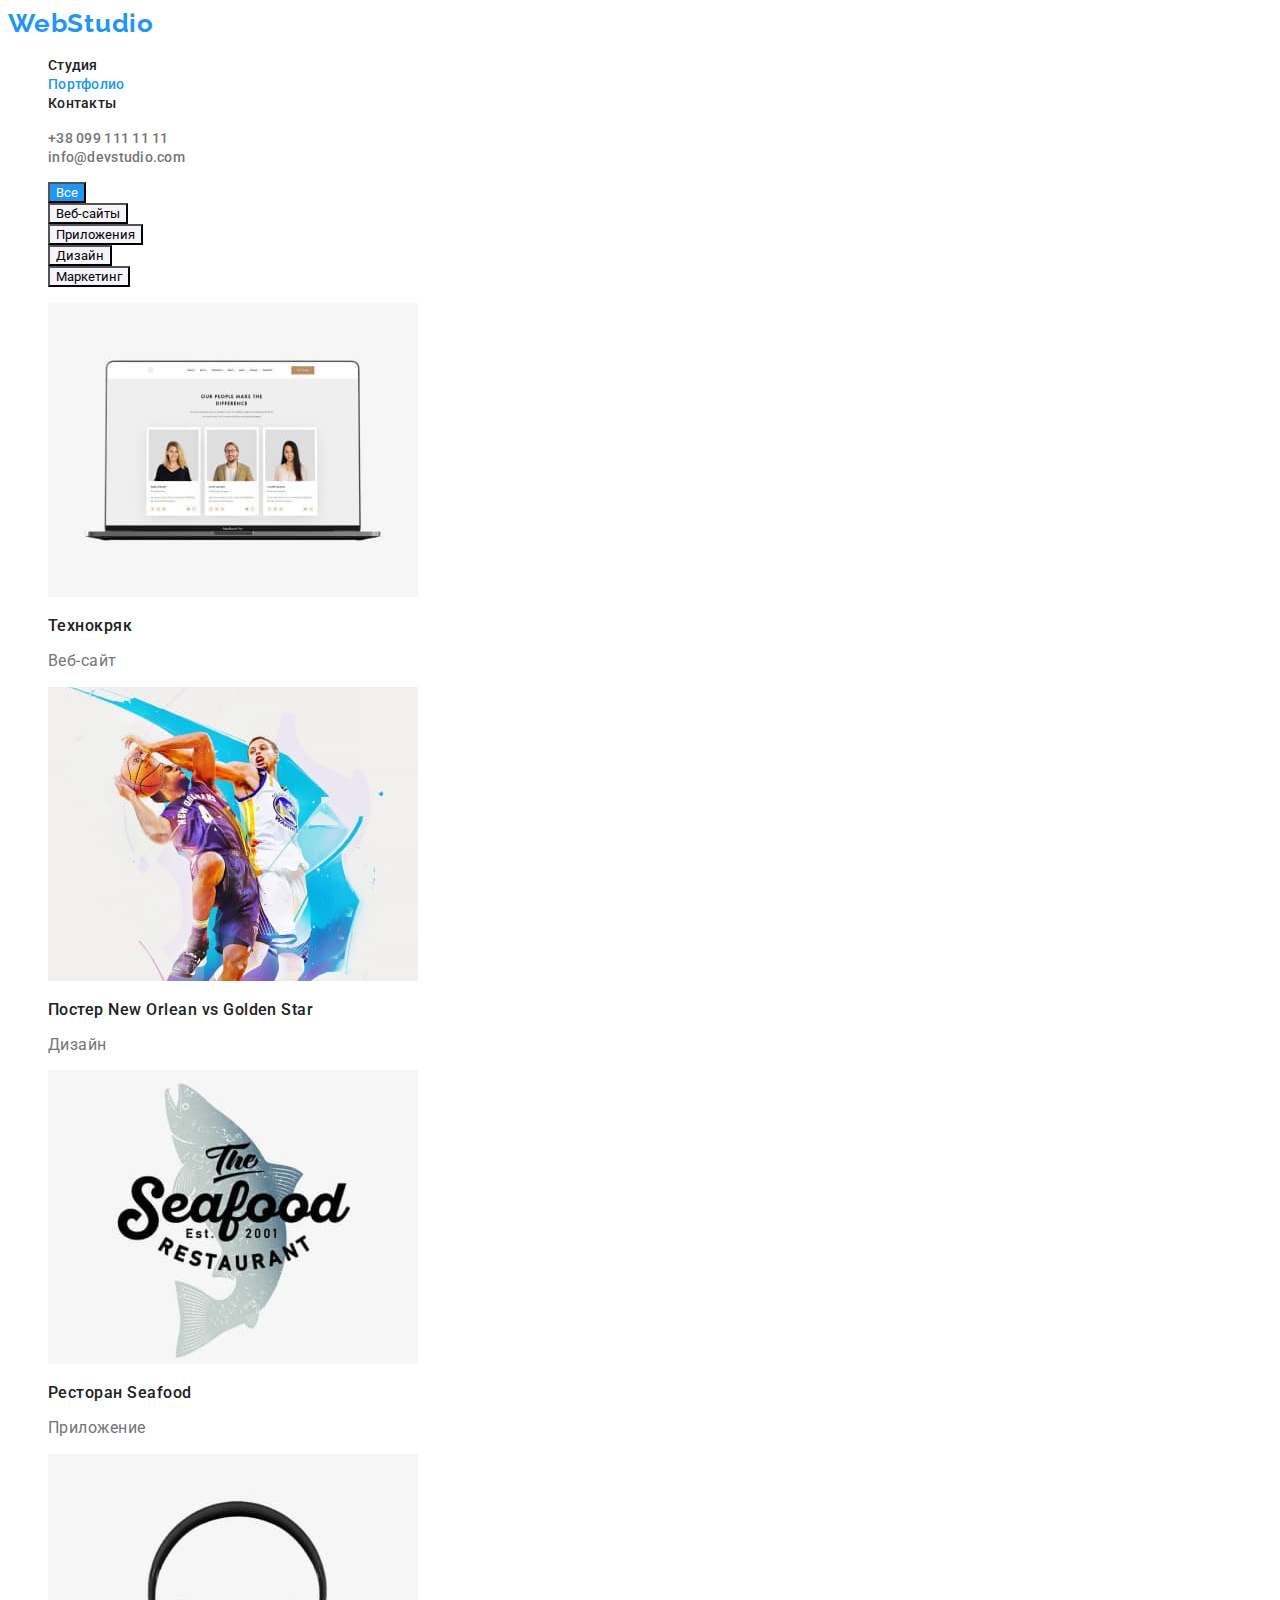
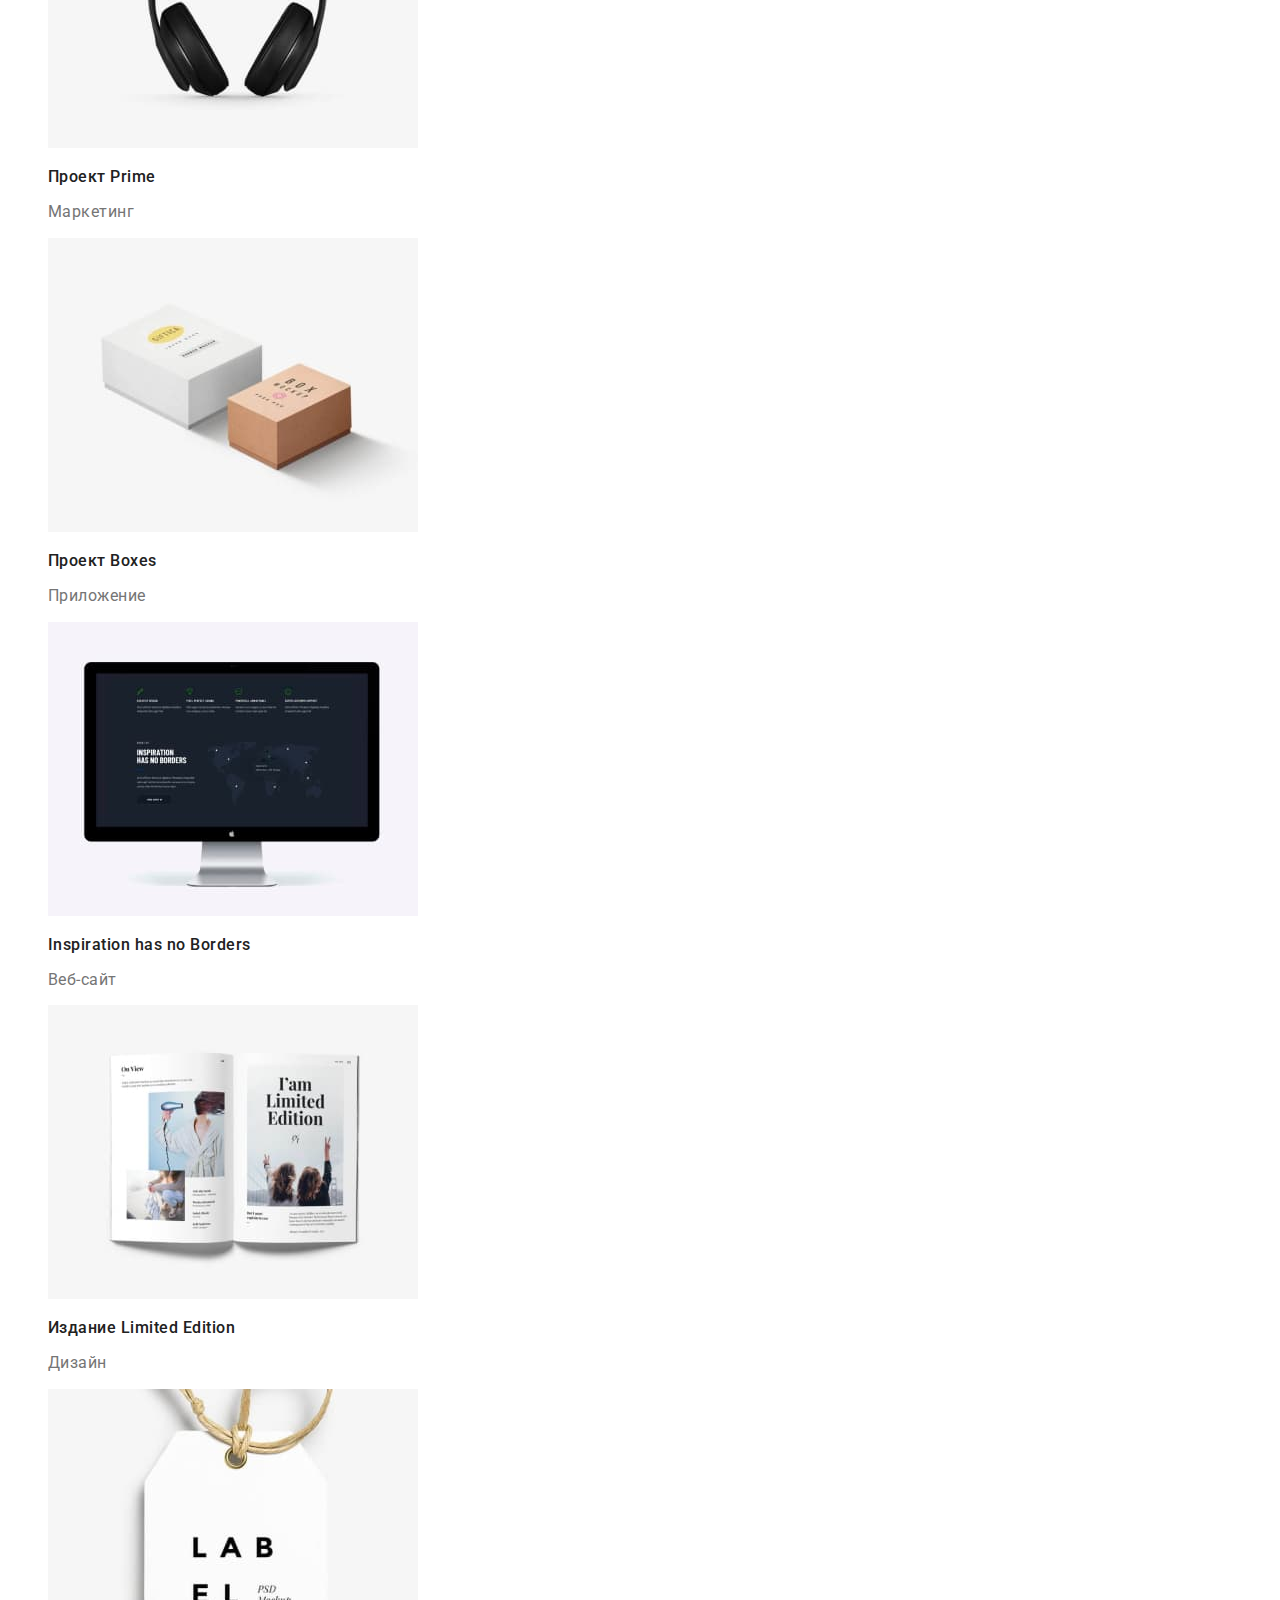
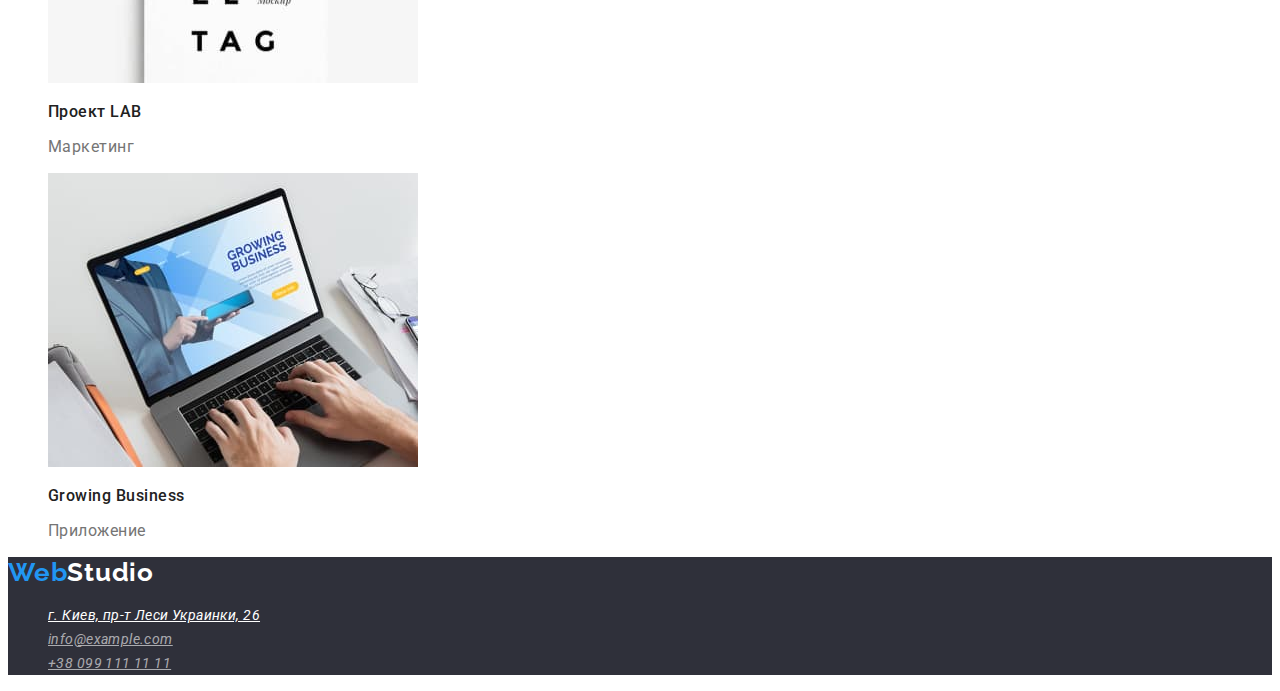
==== portfolio.html @ 959e938e "финальная работа" ====
<!DOCTYPE html>
<html lang="ru">
<head>
    <meta charset="UTF-8">
    <meta http-equiv="X-UA-Compatible" content="IE=edge">
    <meta name="viewport" content="width=device-width, initial-scale=1.0">
    <title>Document</title>
    <link rel="preconnect" href="https://fonts.googleapis.com">
    <link rel="preconnect" href="https://fonts.gstatic.com" crossorigin>
    <link href="https://fonts.googleapis.com/css2?family=Raleway:wght@700&family=Roboto:wght@400;500;700;900&display=swap" rel="stylesheet">
    <link rel="stylesheet" href="css/style.css">
</head>
<body>
    <header>
                <a class="logo" href="http://info@devstudio.com">Web<span class="logo-studio">Studio</span></a>
            <nav>
                 <ul>
                    <li><a class="nav-link" href="./index.html">Студия</a></li>
                    <li><a class="nav-link current" href="">Портфолио</a></li>
                    <li><a class="nav-link" href="">Контакты</a></li>
                </ul>
            </nav>
            <ul>
                <li><a class="header-link" href="tel:+380991111111">+38 099 111 11 11</a></li>
                <li><a class="header-link" href="mailto:http:/info@devstudio.com/">info@devstudio.com</a></li>
            </ul>
    </header>
<main>
    <section class="filtre">
    <ul>
        <li><button class="filtre-button pointer" type="button">Все</button></li>
        <li><button class="filtre-button" type="button">Веб-сайты</button></li>
        <li><button class="filtre-button" type="button">Приложения</button></li>
        <li><button class="filtre-button" type="button">Дизайн</button></li>
        <li><button class="filtre-button" type="button">Маркетинг</button></li>
    </ul>
    <ul>
        <li><img src="./images/технокряк.jpg" width="370" alt="Технокряк">
            <h3 class="products">Технокряк</h3>
                <p class="description">Веб-сайт</p>
        </li>
        <li><img src="./images/постеры.jpg" width="370" alt="Постер New Orlean vs Golden Star">
            <h3 class="products">Постер New Orlean vs Golden Star</h3>
                <p class="description">Дизайн</p>
        </li>
        <li><img src="./images/ресторан.jpg" width="370" alt="Ресторан Seafood">
            <h3 class="products">Ресторан Seafood</h3>
                <p class="description">Приложение</p>
        </li>
        <li><img src="./images/прайм.jpg" width="370" alt="Проект Prime">
            <h3 class="products">Проект Prime</h3>
                <p class="description">Маркетинг</p>
        </li>
        <li><img src="./images/боксы.jpg" width="370" alt="Проект Boxes">
            <h3 class="products">Проект Boxes</h3>
                <p class="description">Приложение</p>
        </li>
        <li><img src="./images/вдохновение.jpg" width="370" alt="Inspiration has no Borders">
            <h3 class="products">Inspiration has no Borders</h3>
                <p class="description">Веб-сайт</p>
        </li>
        <li><img src="./images/издание.jpg" width="370" alt="Издание Limited Edition">
            <h3 class="products">Издание Limited Edition</h3>
                <p class="description">Дизайн</p>
        </li>
        <li><img src="./images/проэет-лаб.jpg" width="370" alt="Проект LAB">
            <h3 class="products">Проект LAB</h3>
                <p class="description">Маркетинг</p>
        </li>       
        <li><img src="./images/бизнес.jpg" width="370" alt="Growing Business">
            <h3 class="products">Growing Business</h3>
                <p class="description">Приложение</p>
        </li>
    </ul>
</section>
</main>
<footer>
    <a class="logo" href="http://info@devstudio.com">Web<span class="part-ligt">Studio</span></a>
    <address>
        <ul>
            <li><a class="google-link" href="https://goo.gl/maps/UvARyyBgwk577qVF6" target="_blank"
                    rel="noopener noreferre">г. Киев, пр-т Леси Украинки, 26</a></li>
            <li> <a class="footer-link" href="mailto:info@example.com/">info@example.com</a></li>
            <li> <a class="footer-link" href="tel:+380991111111">+38 099 111 11 11</a></li>
        </ul>
    </address>
</footer>
    
</body>
</html>
---- css/style.css ----
/*белый #ffffff; */
/*цвет фона #2F303A; */
/*акцент #2196F3; */
/* прозрачный color: rgba(255, 255, 255, 0.6);*/

:root {
  --title-text-color: #212121;
  --primary-text-color: #757575;
  --acent-color: #2196f3;
}

body {
  font-family: Roboto, sans-serif;
  background-color: #ffffff;
}
ul {
  list-style: none;
}

/*--------Шапка--------*/
.logo {
  font-family: Raleway, sans-serif;
  font-weight: 700;
  font-size: 26px;
  line-height: 1.19;
  letter-spacing: 0.03em;
  text-decoration: none;
  color: #2196f3;
}
.part-dark {
  color: #1f1f1f;
}
.part-ligt {
  color: #ffffff;
}
.nav-link {
  font-weight: 500;
  font-size: 14px;
  line-height: 1.14;
  letter-spacing: 0.02em;
  text-decoration: none;
  color: #212121;
}
.nav-link:hover,
:focus {
  color: var(--acent-color);
}
.nav-link.current {
  font-weight: 500;
  font-size: 14px;
  line-height: 1.14;
  letter-spacing: 0.02em;
  text-decoration: none;
  color: var(--acent-color);
}
.header-link {
  font-weight: 500;
  font-size: 14px;
  line-height: 1.14;
  letter-spacing: 0.02em;
  text-decoration: none;
  color: var(--primary-text-color);
}
.header-link:hover,
:focus {
  color: var(--acent-color);
}

/*--------Герой--------*/

.hero {
  background-color: #2f303a;
}
.hero-title {
  font-weight: 900;
  font-size: 44px;
  line-height: 1.36;
  text-align: center;
  letter-spacing: 0.06em;
  text-transform: uppercase;
}
.button {
  font-family: inherit;
  background-color: var(--acent-color);
  color: #ffffff;
  margin-left: 850px;
}
button:hover,
:focus {
  background-color: #188ce8;
}

.filtre-button {
  font-family: inherit;
  background-color: #f5f4fa;
}
.filtre-button:hover,
:focus {
  color: #ffffff;
  background-color: #2196f3;
}
.pointer {
  color: #ffffff;
  background-color: #2196f3;
}
.button:hover:focus {
}
.hero-title {
  font-weight: 900;
  font-size: 44px;
  line-height: 1.36;
  text-align: center;

  color: #ffffff;
}

/*--------Особенности--------*/

.features-title {
  font-weight: 700;
  font-size: 14px;
  line-height: 1.14;
  letter-spacing: 0.03em;
  text-transform: uppercase;
  color: var(--title-text-color);
}

.features,
.p {
  font-size: 14px;
  line-height: 1.71;
  letter-spacing: 0.03em;
  color: var(--primary-text-color);
}

/*--------Чем мы занимаемся--------*/

.work-title {
  font-weight: 700;
  font-size: 36px;
  line-height: 1.16;
  text-align: center;
  letter-spacing: 0.03em;
  color: var(--title-text-color);
}

.products {
  font-weight: 500;
  font-size: 16px;
  line-height: 1.18;
  letter-spacing: 0.03em;
  color: var(--title-text-color);
}
.description {
  font-size: 16px;
  line-height: 1.18;
  letter-spacing: 0.03em;
  color: var(--primary-text-color);
}

/*--------Наша команда--------*/

.team {
  background-color: #f5f4fa;
}

.team-title {
  font-weight: 700;
  font-size: 36px;
  line-height: 1.16;
  text-align: center;
  letter-spacing: 0.03em;
  color: var(--title-text-color);
}
.team-name {
  font-weight: 500;
  font-size: 16px;
  line-height: 1.18;
  text-align: center;
  letter-spacing: 0.03em;
  color: var(--title-text-color);
}
.team-profession {
  font-size: 16px;
  line-height: 1.18;
  text-align: center;
  letter-spacing: 0.03em;
  color: var(--primary-text-color);
}

/*--------Подвал--------*/

footer {
  background-color: #2f303a;
}
.google-link {
  font-size: 14px;
  line-height: 1.71;
  letter-spacing: 0.03em;
  color: #ffffff;
}
.footer-link {
  font-size: 14px;
  line-height: 1.71;
  letter-spacing: 0.03em;
  color: rgba(255, 255, 255, 0.6);
}
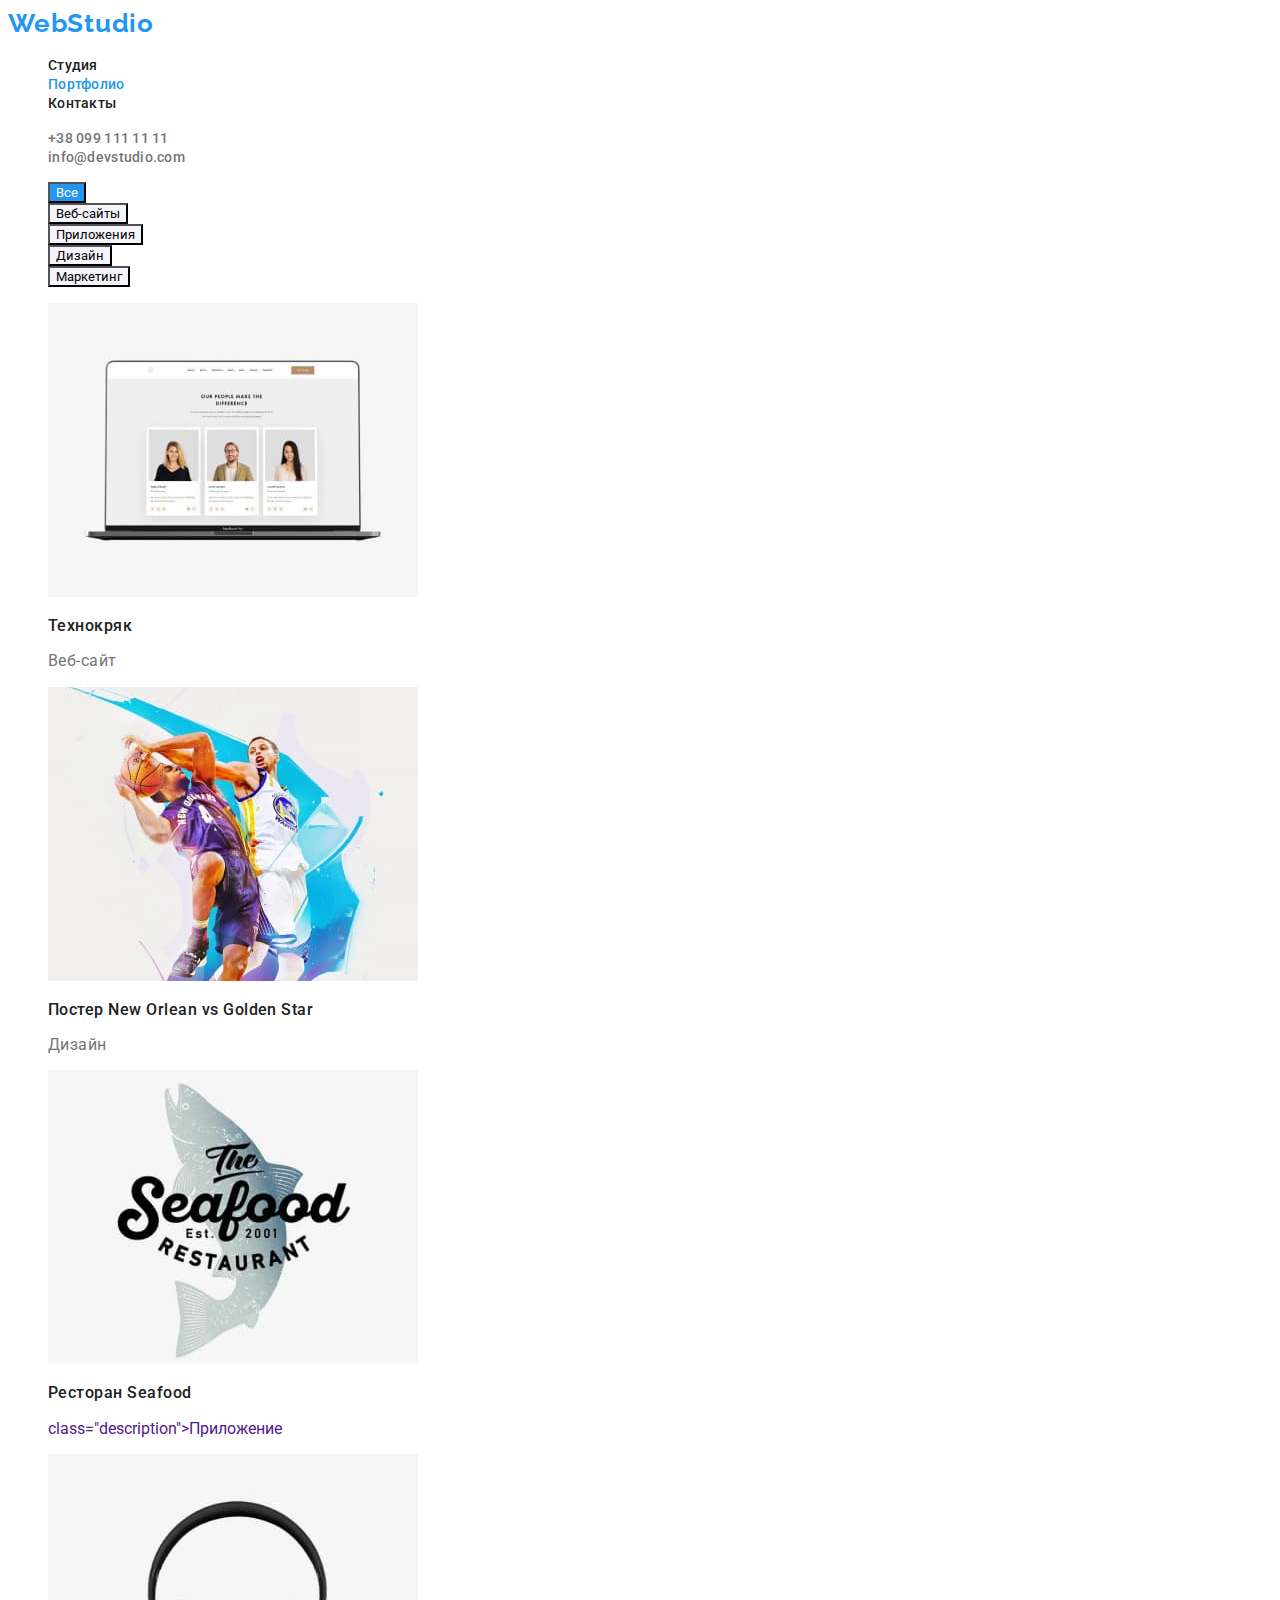
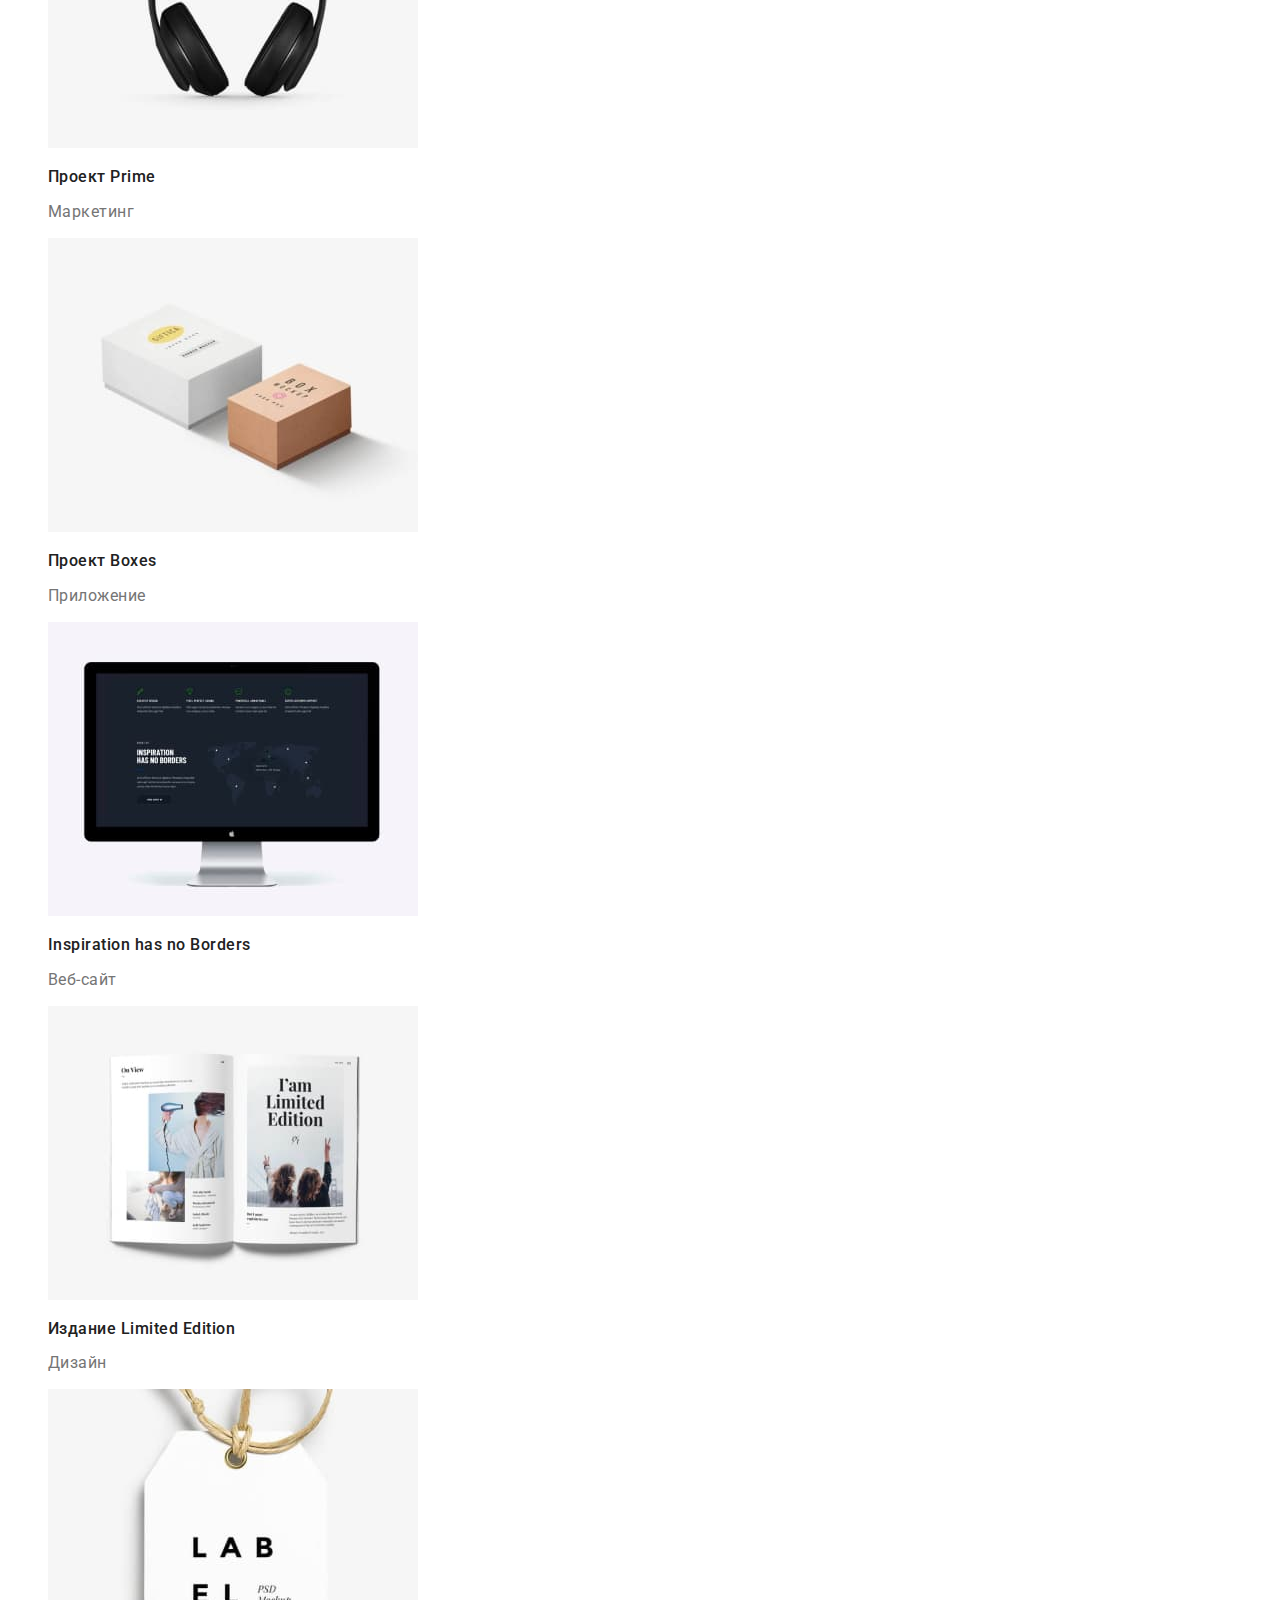
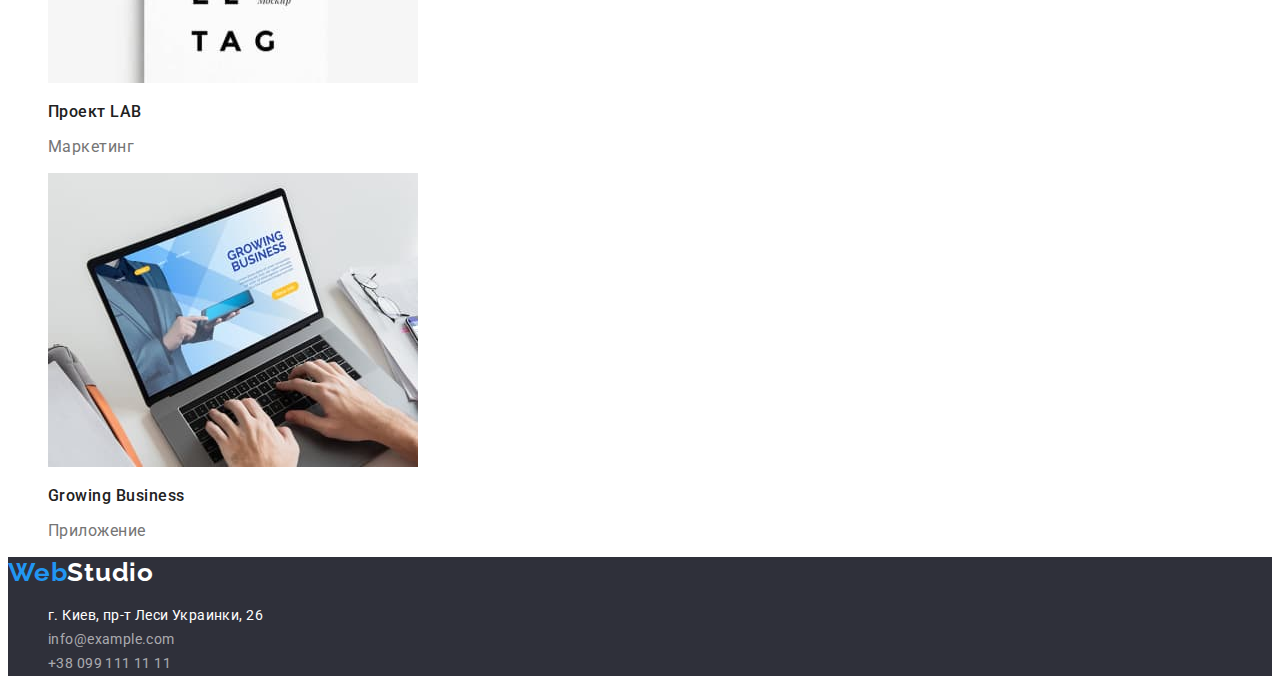
==== commit 13eac87a: "Доработки" ====
--- a/portfolio.html
+++ b/portfolio.html
@@ -35,41 +35,69 @@
         <li><button class="filtre-button" type="button">Маркетинг</button></li>
     </ul>
     <ul>
-        <li><img src="./images/технокряк.jpg" width="370" alt="Технокряк">
-            <h3 class="products">Технокряк</h3>
-                <p class="description">Веб-сайт</p>
+        <li>
+            <a class="filtre-link" href="">
+                 <img src="./images/технокряк.jpg" width="370" alt="Технокряк">
+                    <h3 class="products">Технокряк</h3>
+                        <p class="description">Веб-сайт</p>
+            </a>
         </li>
-        <li><img src="./images/постеры.jpg" width="370" alt="Постер New Orlean vs Golden Star">
-            <h3 class="products">Постер New Orlean vs Golden Star</h3>
-                <p class="description">Дизайн</p>
+        <li>
+            <a class="filtre-link" href="">
+                <img src="./images/постеры.jpg" width="370" alt="Постер New Orlean vs Golden Star">
+                    <h3 class="products">Постер New Orlean vs Golden Star</h3>
+                        <p class="description">Дизайн</p>
+            </a>
         </li>
-        <li><img src="./images/ресторан.jpg" width="370" alt="Ресторан Seafood">
-            <h3 class="products">Ресторан Seafood</h3>
-                <p class="description">Приложение</p>
+        <li>
+            <a class="filtre-link" href="">
+                <img src="./images/ресторан.jpg" width="370" alt="Ресторан Seafood">
+                    <h3 class="products">Ресторан Seafood</h3>
+                        <p> class="description">Приложение</p>
+            </a>
+                
         </li>
-        <li><img src="./images/прайм.jpg" width="370" alt="Проект Prime">
-            <h3 class="products">Проект Prime</h3>
-                <p class="description">Маркетинг</p>
+        <li>
+            <a class="filtre-link" href="">
+                <img src="./images/прайм.jpg" width="370" alt="Проект Prime">
+                    <h3 class="products">Проект Prime</h3>
+                        <p class="description">Маркетинг</p>
+            </a>
         </li>
-        <li><img src="./images/боксы.jpg" width="370" alt="Проект Boxes">
-            <h3 class="products">Проект Boxes</h3>
-                <p class="description">Приложение</p>
+        <li>
+            <a class="filtre-link" href="">
+                <img src="./images/боксы.jpg" width="370" alt="Проект Boxes">
+                    <h3 class="products">Проект Boxes</h3>
+                        <p class="description">Приложение</p>
+            </a>
         </li>
-        <li><img src="./images/вдохновение.jpg" width="370" alt="Inspiration has no Borders">
-            <h3 class="products">Inspiration has no Borders</h3>
-                <p class="description">Веб-сайт</p>
+        <li>
+            <a class="filtre-link" href="">
+                <img src="./images/вдохновение.jpg" width="370" alt="Inspiration has no Borders">
+                    <h3 class="products">Inspiration has no Borders</h3>
+                        <p class="description">Веб-сайт</p>
+            <a>
         </li>
-        <li><img src="./images/издание.jpg" width="370" alt="Издание Limited Edition">
-            <h3 class="products">Издание Limited Edition</h3>
-                <p class="description">Дизайн</p>
+        <li>
+            <a class="filtre-link" href="">
+                <img src="./images/издание.jpg" width="370" alt="Издание Limited Edition">
+                    <h3 class="products">Издание Limited Edition</h3>
+                        <p class="description">Дизайн</p>
+            </a>
         </li>
-        <li><img src="./images/проэет-лаб.jpg" width="370" alt="Проект LAB">
-            <h3 class="products">Проект LAB</h3>
-                <p class="description">Маркетинг</p>
+        <li>
+            <a class="filtre-link" href="">
+                <img src="./images/проэет-лаб.jpg" width="370" alt="Проект LAB">
+                    <h3 class="products">Проект LAB</h3>
+                        <p class="description">Маркетинг</p>
+            </a>
         </li>       
-        <li><img src="./images/бизнес.jpg" width="370" alt="Growing Business">
+        <li>
+            <a class="filtre-link" href="">
+            <img src="./images/бизнес.jpg" width="370" alt="Growing Business">
             <h3 class="products">Growing Business</h3>
                 <p class="description">Приложение</p>
+                </a>
         </li>
     </ul>
 </section>
--- a/css/style.css
+++ b/css/style.css
@@ -84,6 +84,7 @@
   background-color: var(--acent-color);
   color: #ffffff;
   margin-left: 850px;
+  cursor: pointer;
 }
 button:hover,
 :focus {
@@ -93,6 +94,7 @@
 .filtre-button {
   font-family: inherit;
   background-color: #f5f4fa;
+  cursor: pointer;
 }
 .filtre-button:hover,
 :focus {
@@ -158,6 +160,10 @@
   color: var(--primary-text-color);
 }
 
+.filtre-link {
+  text-decoration: none;
+}
+
 /*--------Наша команда--------*/
 
 .team {
@@ -194,14 +200,18 @@
   background-color: #2f303a;
 }
 .google-link {
+  font-style: normal;
   font-size: 14px;
   line-height: 1.71;
   letter-spacing: 0.03em;
   color: #ffffff;
+  text-decoration: none;
 }
 .footer-link {
+  font-style: normal;
   font-size: 14px;
   line-height: 1.71;
   letter-spacing: 0.03em;
   color: rgba(255, 255, 255, 0.6);
-}
+  text-decoration: none;
+}
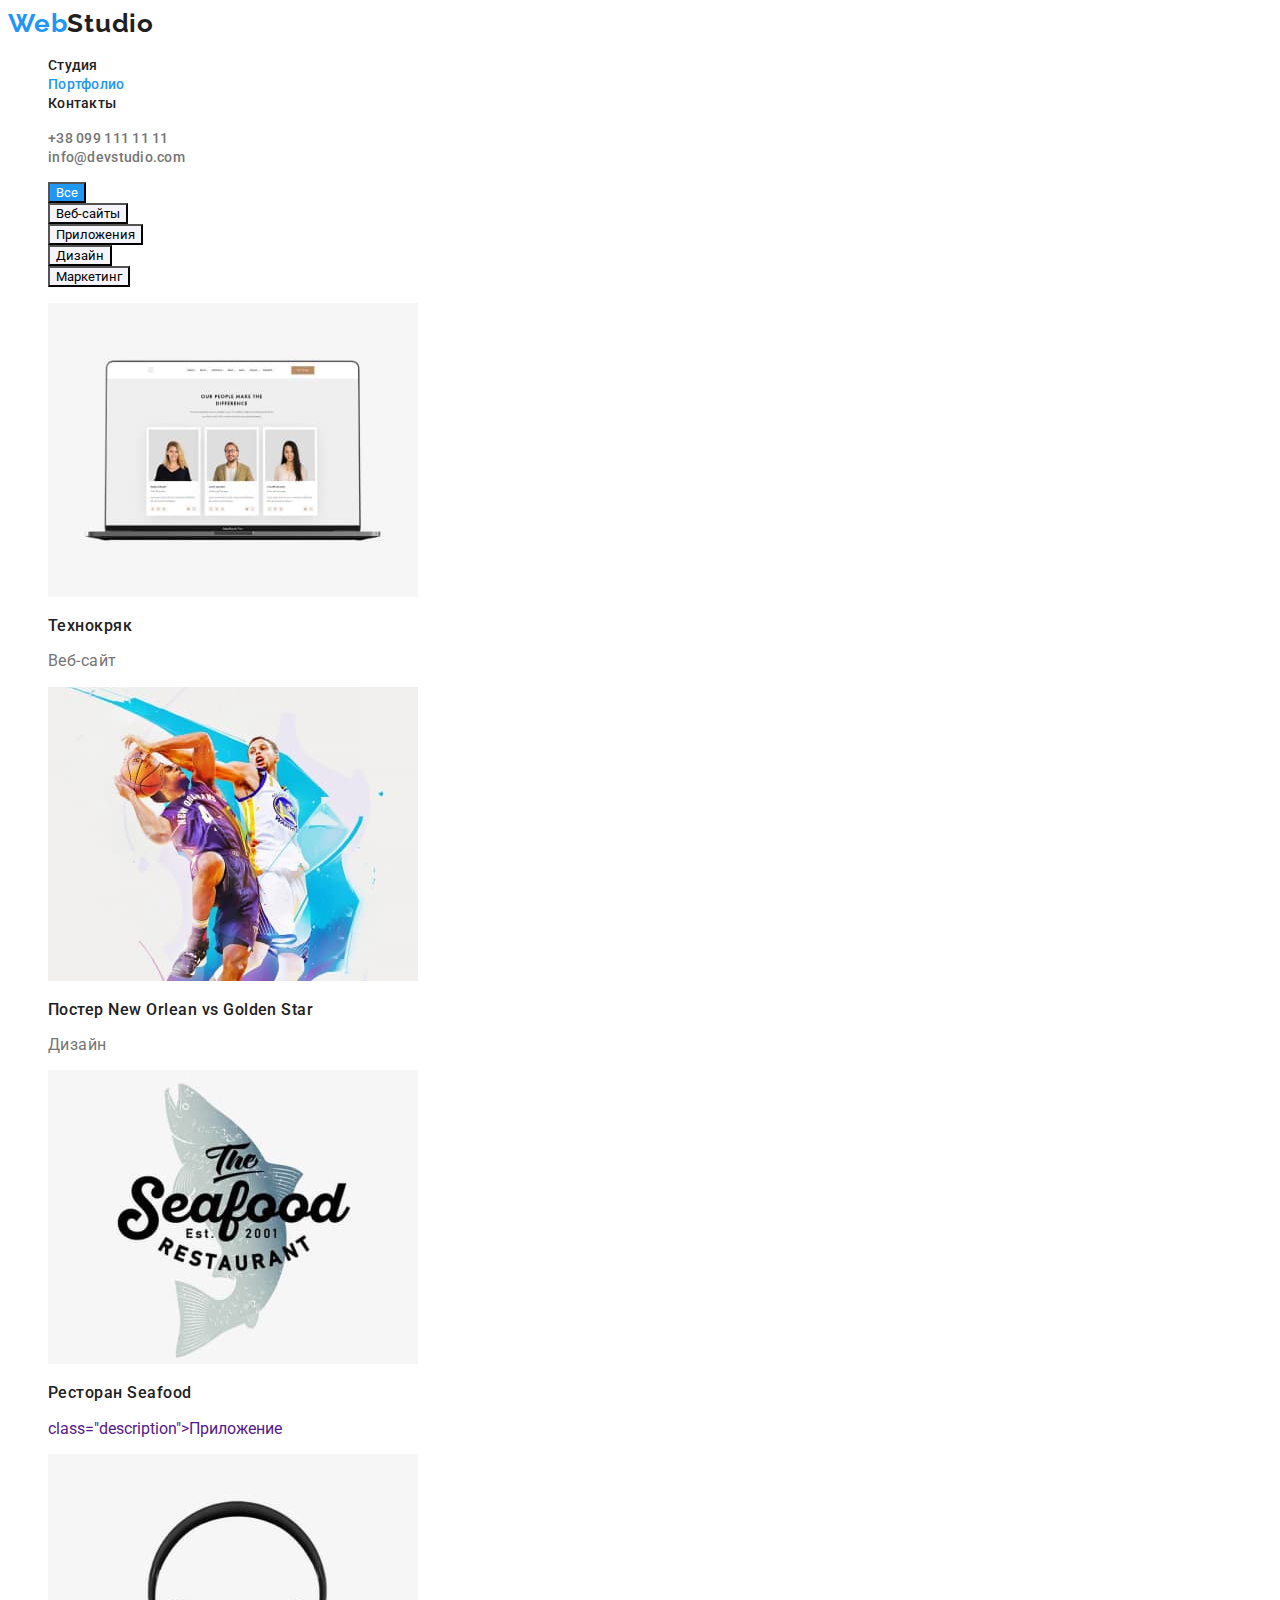
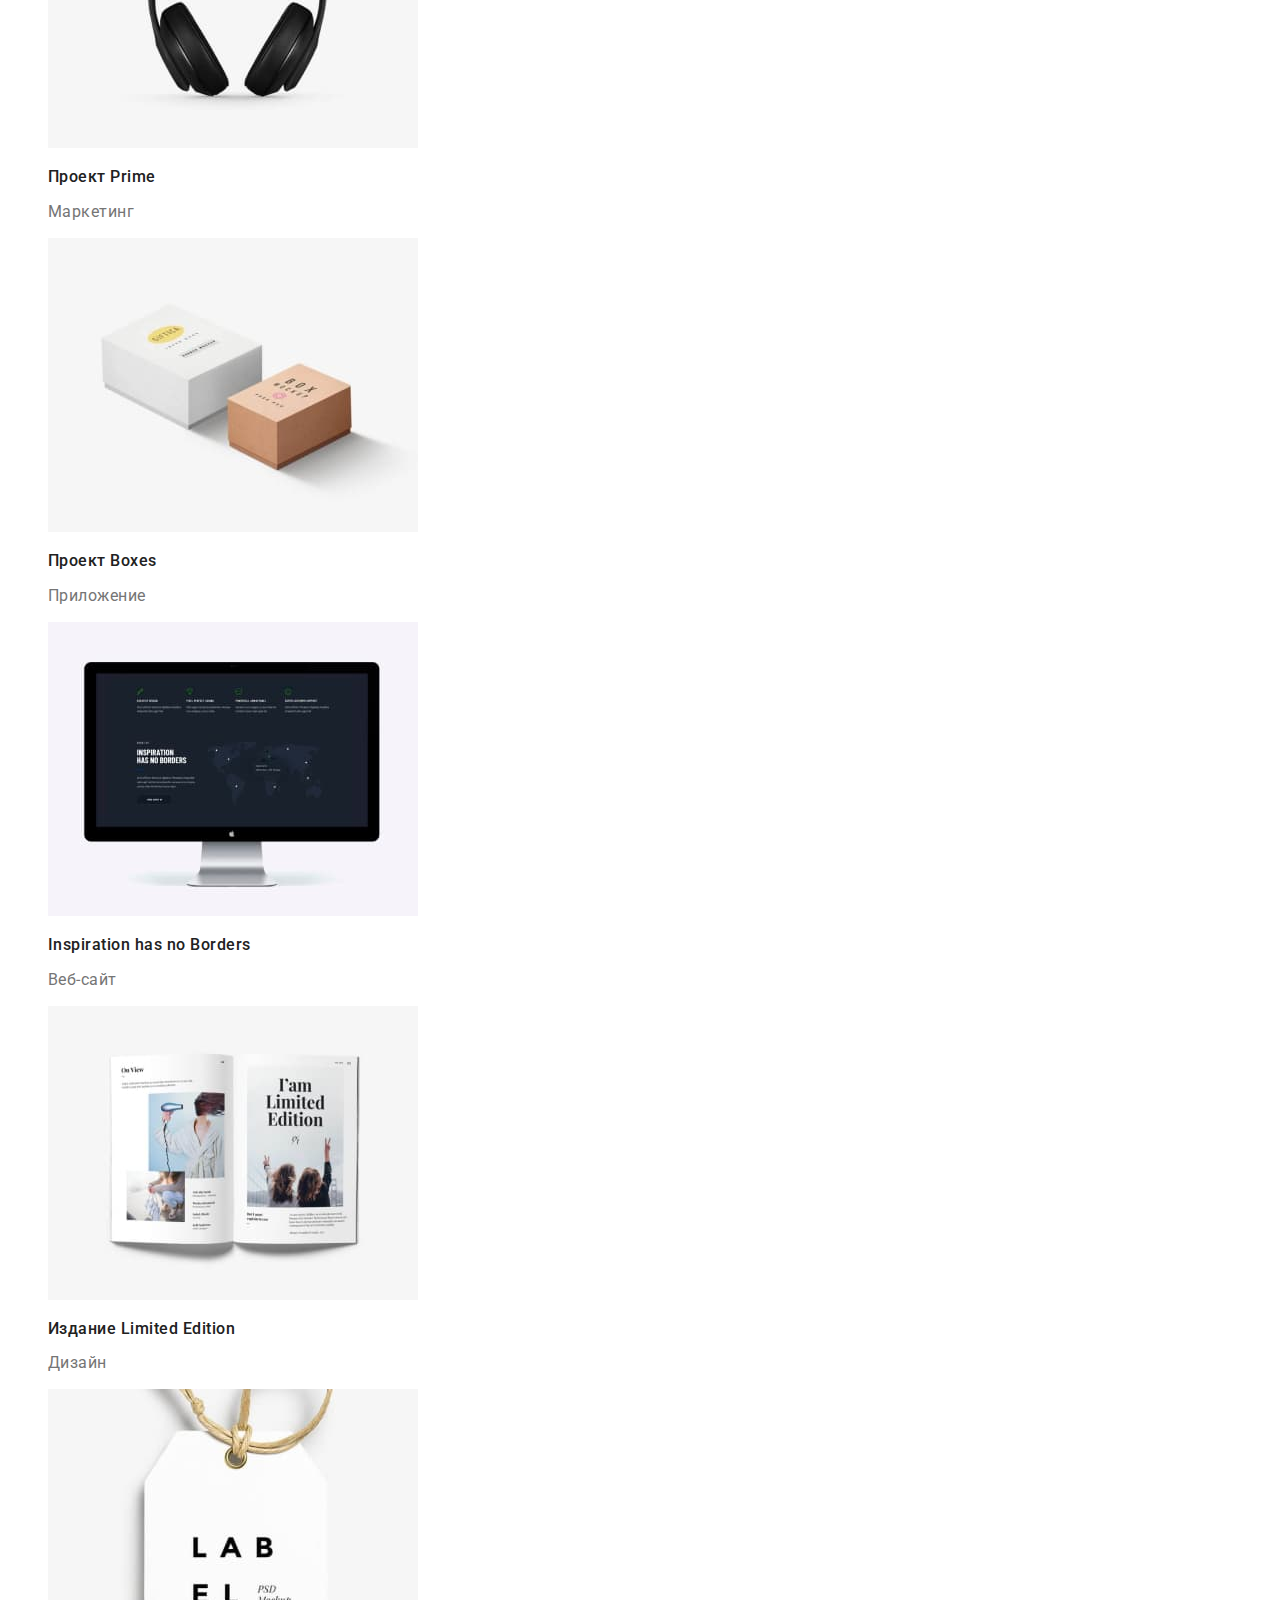
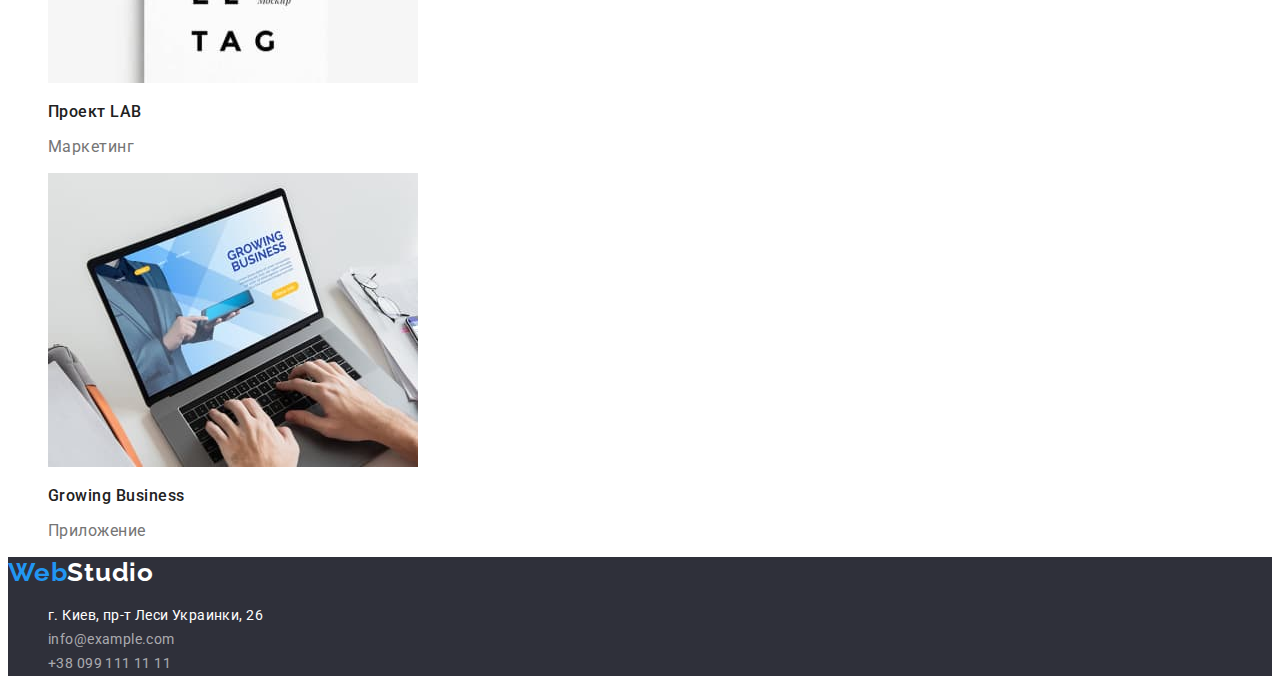
==== commit ea116658: "доработки" ====
--- a/portfolio.html
+++ b/portfolio.html
@@ -12,7 +12,7 @@
 </head>
 <body>
     <header>
-                <a class="logo" href="http://info@devstudio.com">Web<span class="logo-studio">Studio</span></a>
+                <a class="logo" href="http://info@devstudio.com">Web<span class="part-dark">Studio</span></a>
             <nav>
                  <ul>
                     <li><a class="nav-link" href="./index.html">Студия</a></li>
--- a/css/style.css
+++ b/css/style.css
@@ -7,11 +7,14 @@
   --title-text-color: #212121;
   --primary-text-color: #757575;
   --acent-color: #2196f3;
+  --basic-white-color: #ffffff;
+  --primary-background-color: #2f303a;
+  --batton-background-color: #f5f4fa;
 }
 
 body {
   font-family: Roboto, sans-serif;
-  background-color: #ffffff;
+  background-color: var(--basic-white-color);
 }
 ul {
   list-style: none;
@@ -25,13 +28,13 @@
   line-height: 1.19;
   letter-spacing: 0.03em;
   text-decoration: none;
-  color: #2196f3;
+  color: var(--acent-color);
 }
 .part-dark {
   color: #1f1f1f;
 }
 .part-ligt {
-  color: #ffffff;
+  color: var(--basic-white-color);
 }
 .nav-link {
   font-weight: 500;
@@ -39,7 +42,7 @@
   line-height: 1.14;
   letter-spacing: 0.02em;
   text-decoration: none;
-  color: #212121;
+  color: var(--title-text-color);
 }
 .nav-link:hover,
 :focus {
@@ -69,7 +72,7 @@
 /*--------Герой--------*/
 
 .hero {
-  background-color: #2f303a;
+  background-color: var(--primary-background-color);
 }
 .hero-title {
   font-weight: 900;
@@ -82,7 +85,7 @@
 .button {
   font-family: inherit;
   background-color: var(--acent-color);
-  color: #ffffff;
+  color: var(--basic-white-color);
   margin-left: 850px;
   cursor: pointer;
 }
@@ -93,17 +96,17 @@
 
 .filtre-button {
   font-family: inherit;
-  background-color: #f5f4fa;
+  background-color: var(--batton-background-color);
   cursor: pointer;
 }
 .filtre-button:hover,
 :focus {
-  color: #ffffff;
-  background-color: #2196f3;
+  color: var(--basic-white-color);
+  background-color: var(--acent-color);
 }
 .pointer {
-  color: #ffffff;
-  background-color: #2196f3;
+  color: var(--basic-white-color);
+  background-color: var(--acent-color);
 }
 .button:hover:focus {
 }
@@ -112,8 +115,7 @@
   font-size: 44px;
   line-height: 1.36;
   text-align: center;
-
-  color: #ffffff;
+  color: var(--basic-white-color);
 }
 
 /*--------Особенности--------*/
@@ -167,7 +169,7 @@
 /*--------Наша команда--------*/
 
 .team {
-  background-color: #f5f4fa;
+  background-color: var(--batton-background-color);
 }
 
 .team-title {
@@ -197,14 +199,14 @@
 /*--------Подвал--------*/
 
 footer {
-  background-color: #2f303a;
+  background-color: var(--primary-background-color);
 }
 .google-link {
   font-style: normal;
   font-size: 14px;
   line-height: 1.71;
   letter-spacing: 0.03em;
-  color: #ffffff;
+  color: var(--basic-white-color);
   text-decoration: none;
 }
 .footer-link {
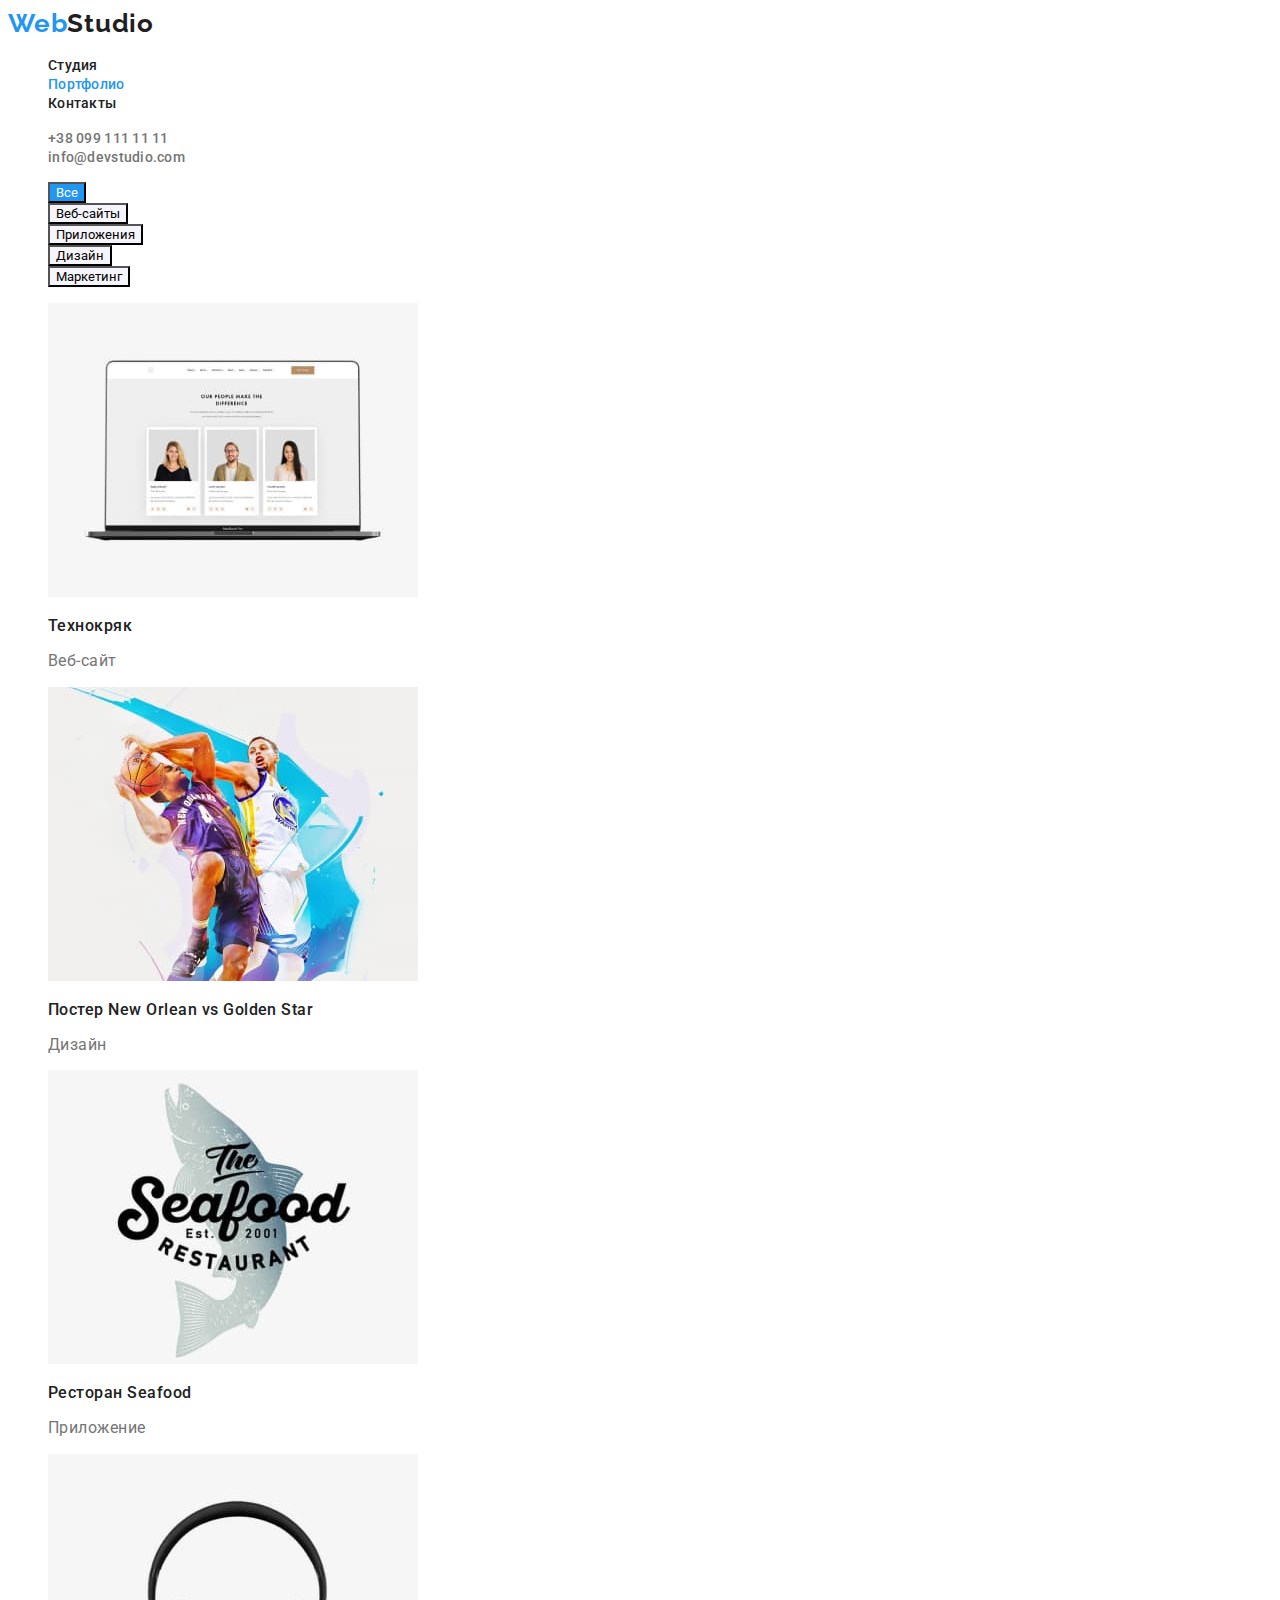
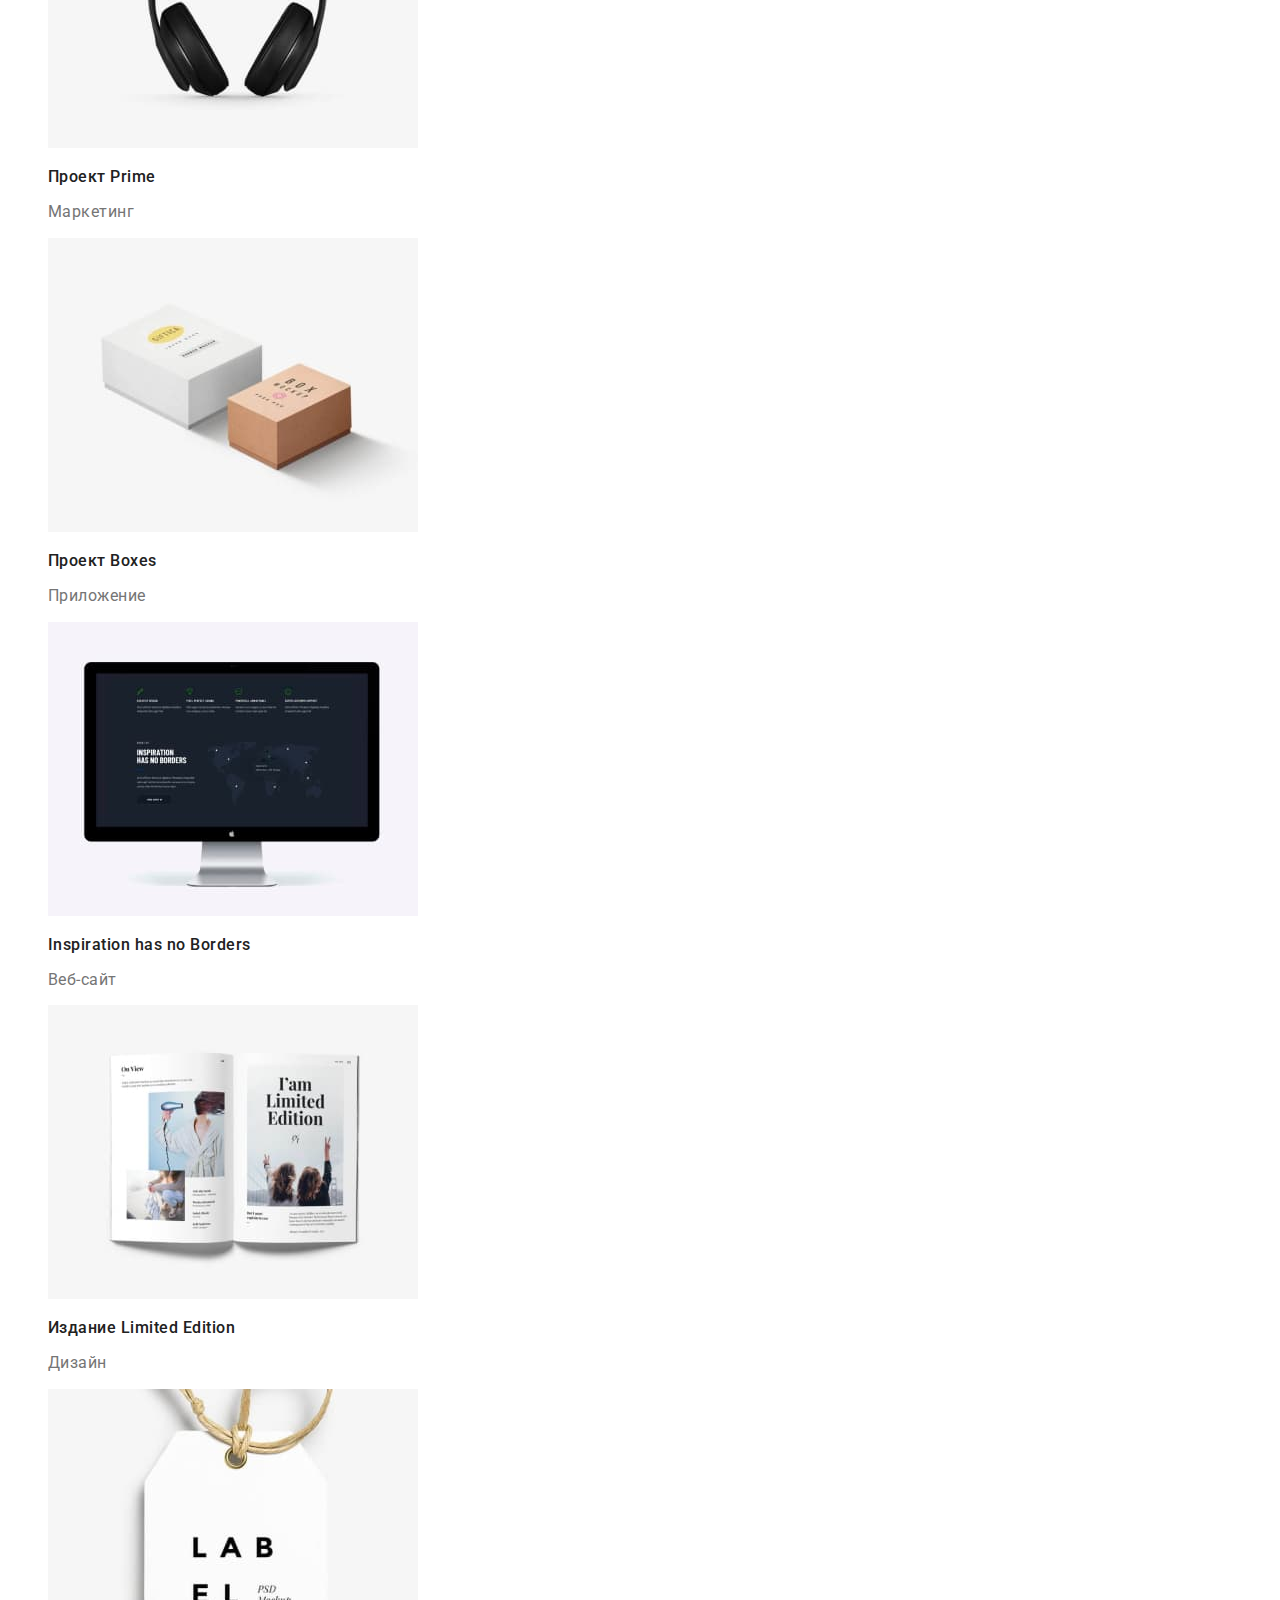
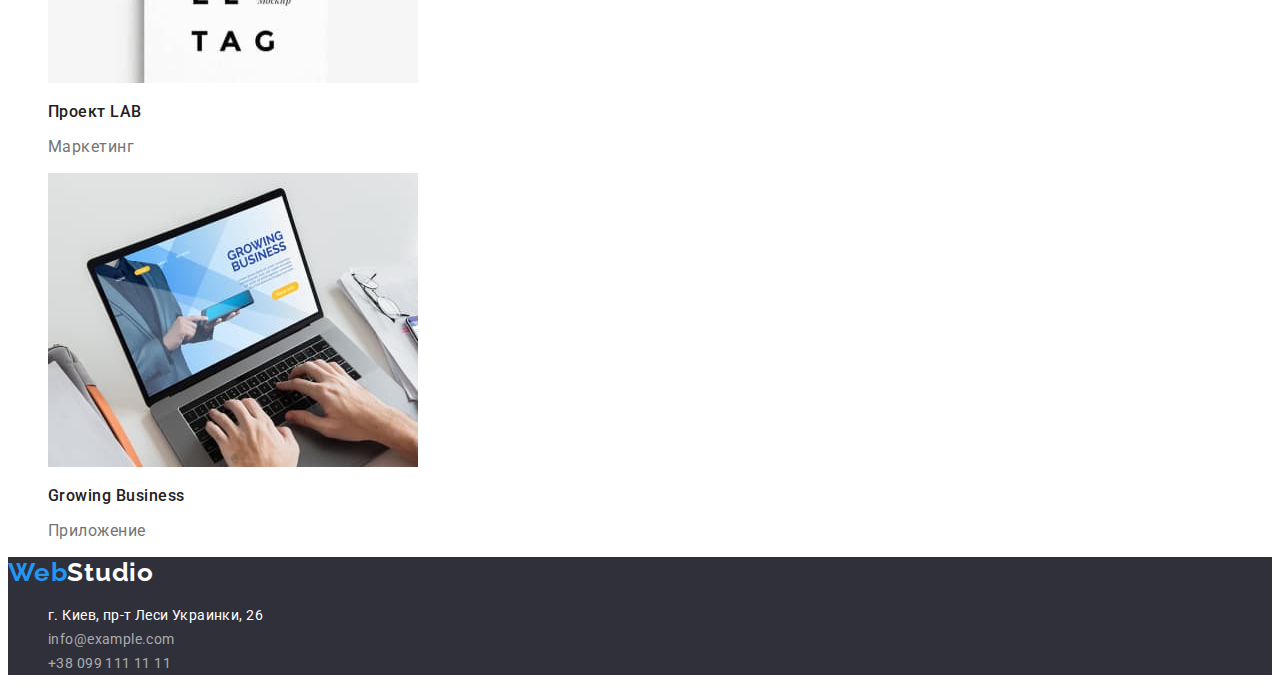
==== commit 6d5659d6: "Update portfolio.html" ====
--- a/portfolio.html
+++ b/portfolio.html
@@ -36,64 +36,55 @@
     </ul>
     <ul>
         <li>
-            <a class="filtre-link" href="">
+            <a class="filtre-link" href=""></a>
                  <img src="./images/технокряк.jpg" width="370" alt="Технокряк">
                     <h3 class="products">Технокряк</h3>
                         <p class="description">Веб-сайт</p>
-            </a>
         </li>
         <li>
-            <a class="filtre-link" href="">
+            <a class="filtre-link" href=""></a>
                 <img src="./images/постеры.jpg" width="370" alt="Постер New Orlean vs Golden Star">
                     <h3 class="products">Постер New Orlean vs Golden Star</h3>
                         <p class="description">Дизайн</p>
-            </a>
         </li>
         <li>
-            <a class="filtre-link" href="">
+            <a class="filtre-link" href=""></a>
                 <img src="./images/ресторан.jpg" width="370" alt="Ресторан Seafood">
                     <h3 class="products">Ресторан Seafood</h3>
-                        <p> class="description">Приложение</p>
-            </a>
-                
+                        <p class="description">Приложение</p>
         </li>
         <li>
-            <a class="filtre-link" href="">
+            <a class="filtre-link" href=""></a>
                 <img src="./images/прайм.jpg" width="370" alt="Проект Prime">
                     <h3 class="products">Проект Prime</h3>
                         <p class="description">Маркетинг</p>
-            </a>
         </li>
         <li>
-            <a class="filtre-link" href="">
+            <a class="filtre-link" href=""></a>
                 <img src="./images/боксы.jpg" width="370" alt="Проект Boxes">
                     <h3 class="products">Проект Boxes</h3>
                         <p class="description">Приложение</p>
-            </a>
         </li>
         <li>
-            <a class="filtre-link" href="">
+            <a class="filtre-link" href=""></a>
                 <img src="./images/вдохновение.jpg" width="370" alt="Inspiration has no Borders">
                     <h3 class="products">Inspiration has no Borders</h3>
                         <p class="description">Веб-сайт</p>
-            <a>
         </li>
         <li>
-            <a class="filtre-link" href="">
+            <a class="filtre-link" href=""></a>
                 <img src="./images/издание.jpg" width="370" alt="Издание Limited Edition">
                     <h3 class="products">Издание Limited Edition</h3>
                         <p class="description">Дизайн</p>
-            </a>
         </li>
         <li>
-            <a class="filtre-link" href="">
+            <a class="filtre-link" href=""></a>
                 <img src="./images/проэет-лаб.jpg" width="370" alt="Проект LAB">
                     <h3 class="products">Проект LAB</h3>
                         <p class="description">Маркетинг</p>
-            </a>
         </li>       
         <li>
-            <a class="filtre-link" href="">
+            <a class="filtre-link" href=""></a>
             <img src="./images/бизнес.jpg" width="370" alt="Growing Business">
             <h3 class="products">Growing Business</h3>
                 <p class="description">Приложение</p>
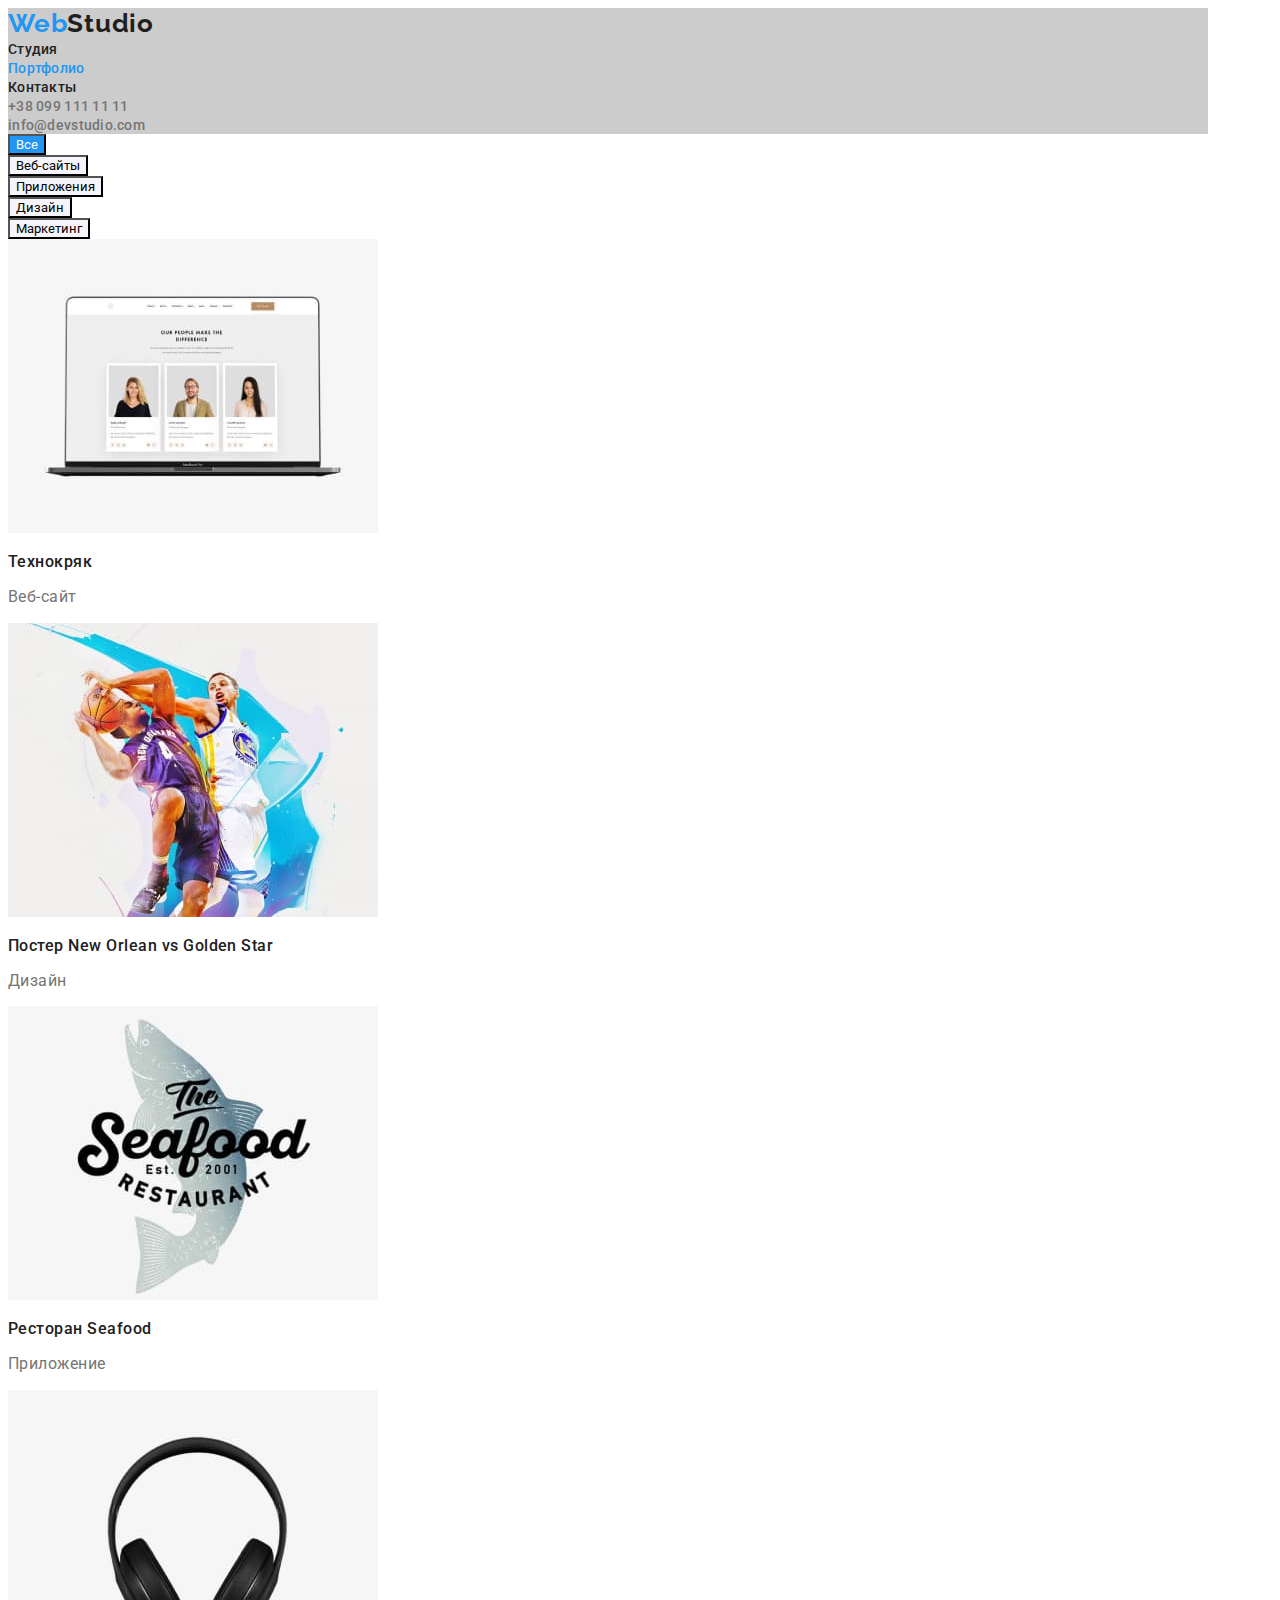
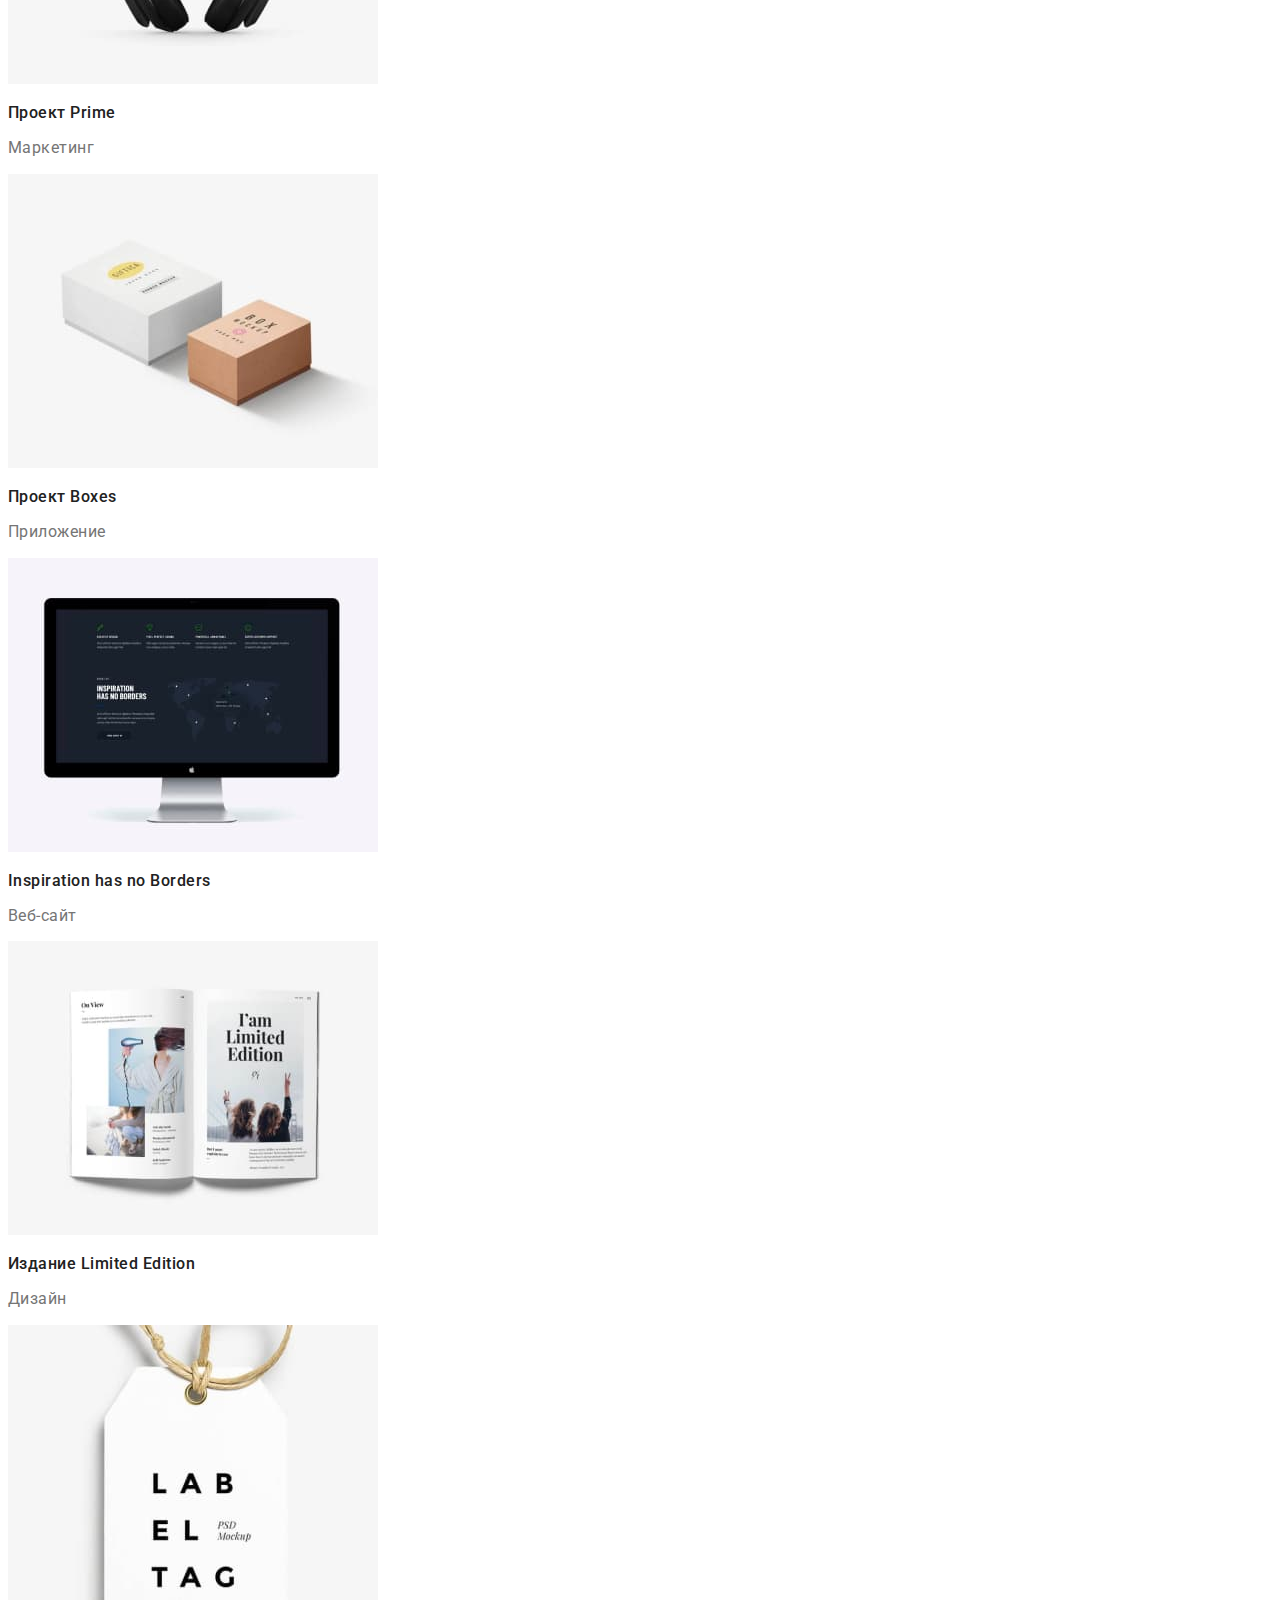
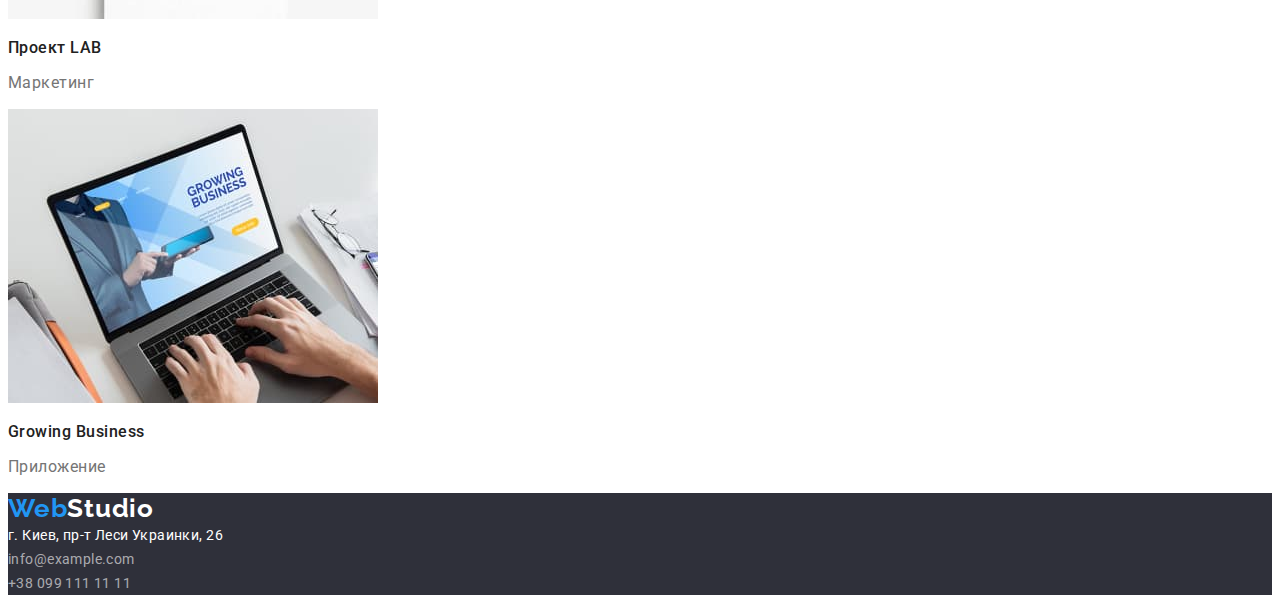
==== commit a638699d: "Д\З Три (начало)" ====
--- a/portfolio.html
+++ b/portfolio.html
@@ -8,6 +8,9 @@
     <link rel="preconnect" href="https://fonts.googleapis.com">
     <link rel="preconnect" href="https://fonts.gstatic.com" crossorigin>
     <link href="https://fonts.googleapis.com/css2?family=Raleway:wght@700&family=Roboto:wght@400;500;700;900&display=swap" rel="stylesheet">
+    <link rel="stylesheet" href="https://cdnjs.cloudflare.com/ajax/libs/modern-normalize/1.1.0/modern-normalize.min.css"
+        integrity="sha512-wpPYUAdjBVSE4KJnH1VR1HeZfpl1ub8YT/NKx4PuQ5NmX2tKuGu6U/JRp5y+Y8XG2tV+wKQpNHVUX03MfMFn9Q=="
+        crossorigin="anonymous" referrerpolicy="no-referrer" />
     <link rel="stylesheet" href="css/style.css">
 </head>
 <body>
@@ -36,59 +39,58 @@
     </ul>
     <ul>
         <li>
-            <a class="filtre-link" href=""></a>
+            <a class="filtre-link" href="">
                  <img src="./images/технокряк.jpg" width="370" alt="Технокряк">
                     <h3 class="products">Технокряк</h3>
-                        <p class="description">Веб-сайт</p>
+                        <p class="description">Веб-сайт</p></a>
         </li>
         <li>
-            <a class="filtre-link" href=""></a>
+            <a class="filtre-link" href="">
                 <img src="./images/постеры.jpg" width="370" alt="Постер New Orlean vs Golden Star">
                     <h3 class="products">Постер New Orlean vs Golden Star</h3>
-                        <p class="description">Дизайн</p>
+                        <p class="description">Дизайн</p></a>
         </li>
         <li>
-            <a class="filtre-link" href=""></a>
+            <a class="filtre-link" href="">
                 <img src="./images/ресторан.jpg" width="370" alt="Ресторан Seafood">
                     <h3 class="products">Ресторан Seafood</h3>
-                        <p class="description">Приложение</p>
+                        <p class="description">Приложение</p></a>
         </li>
         <li>
-            <a class="filtre-link" href=""></a>
+            <a class="filtre-link" href="">
                 <img src="./images/прайм.jpg" width="370" alt="Проект Prime">
                     <h3 class="products">Проект Prime</h3>
-                        <p class="description">Маркетинг</p>
+                        <p class="description">Маркетинг</p></a>
         </li>
         <li>
-            <a class="filtre-link" href=""></a>
+            <a class="filtre-link" href="">
                 <img src="./images/боксы.jpg" width="370" alt="Проект Boxes">
                     <h3 class="products">Проект Boxes</h3>
-                        <p class="description">Приложение</p>
+                        <p class="description">Приложение</p></a>
         </li>
         <li>
-            <a class="filtre-link" href=""></a>
+            <a class="filtre-link" href="">
                 <img src="./images/вдохновение.jpg" width="370" alt="Inspiration has no Borders">
                     <h3 class="products">Inspiration has no Borders</h3>
-                        <p class="description">Веб-сайт</p>
+                        <p class="description">Веб-сайт</p></a>
         </li>
         <li>
-            <a class="filtre-link" href=""></a>
+            <a class="filtre-link" href="">
                 <img src="./images/издание.jpg" width="370" alt="Издание Limited Edition">
                     <h3 class="products">Издание Limited Edition</h3>
-                        <p class="description">Дизайн</p>
+                        <p class="description">Дизайн</p></a>
         </li>
         <li>
-            <a class="filtre-link" href=""></a>
+            <a class="filtre-link" href="">
                 <img src="./images/проэет-лаб.jpg" width="370" alt="Проект LAB">
                     <h3 class="products">Проект LAB</h3>
-                        <p class="description">Маркетинг</p>
+                        <p class="description">Маркетинг</p></a>
         </li>       
         <li>
-            <a class="filtre-link" href=""></a>
+            <a class="filtre-link" href="">
             <img src="./images/бизнес.jpg" width="370" alt="Growing Business">
             <h3 class="products">Growing Business</h3>
-                <p class="description">Приложение</p>
-                </a>
+                <p class="description">Приложение</p></a>
         </li>
     </ul>
 </section>
--- a/css/style.css
+++ b/css/style.css
@@ -12,12 +12,19 @@
   --batton-background-color: #f5f4fa;
 }
 
+header {
+  background-color: #ccc;
+  width: 1200px;
+}
+
 body {
   font-family: Roboto, sans-serif;
   background-color: var(--basic-white-color);
 }
 ul {
   list-style: none;
+  padding: 0;
+  margin: 0;
 }
 
 /*--------Шапка--------*/
@@ -73,7 +80,12 @@
 
 .hero {
   background-color: var(--primary-background-color);
-}
+  width: 1600px;
+  margin-top: 0;
+  margin-bottom: 0;
+  text-align: center;
+}
+
 .hero-title {
   font-weight: 900;
   font-size: 44px;
@@ -81,13 +93,22 @@
   text-align: center;
   letter-spacing: 0.06em;
   text-transform: uppercase;
+  padding: 0;
+  margin: 0;
+  margin-bottom: 30px;
 }
 .button {
   font-family: inherit;
   background-color: var(--acent-color);
   color: var(--basic-white-color);
-  margin-left: 850px;
   cursor: pointer;
+  padding: 10px, 32px;
+  display: inline-block;
+  border-radius: 4px;
+  min-width: 200px;
+  height: 30px;
+  text-align: center;
+  box-shadow: 0px 4px 4px rgba(0, 0, 0, 0.15);
 }
 button:hover,
 :focus {
@@ -120,6 +141,9 @@
 
 /*--------Особенности--------*/
 
+.conteiner {
+}
+
 .features-title {
   font-weight: 700;
   font-size: 14px;
